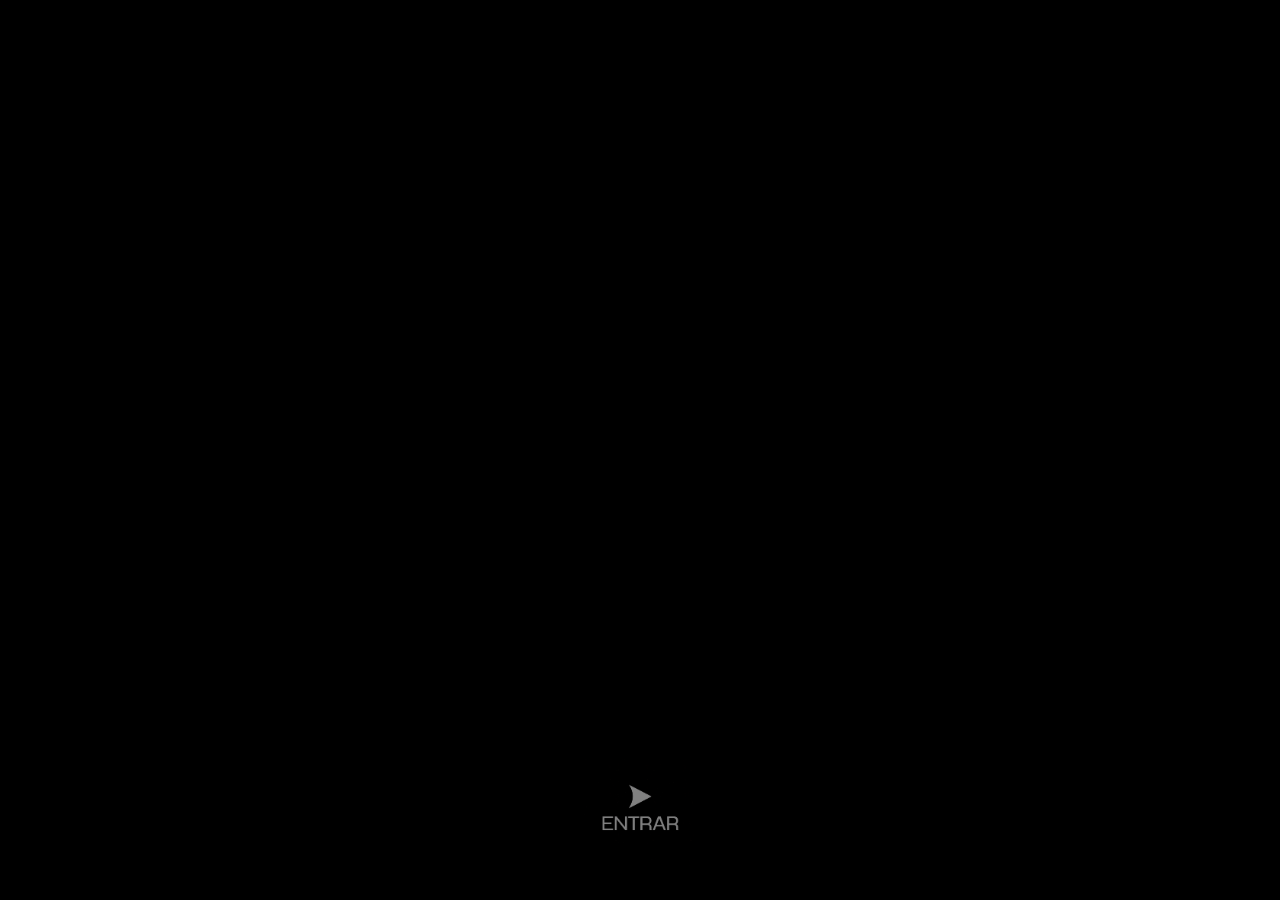
==== index.html @ 7813cb43 "dev: primeiro commit. site base a funcionar abrir index.html no browser" ====
<!DOCTYPE html>
<html lang="pt">
<head>
  <meta charset="UTF-8" />
  <meta name="viewport" content="width=device-width, initial-scale=1.0" />
  <title>Exposição Virtual</title>
  <meta name="description" content="Exposição virtual de um projeto académico." />
  <link rel="stylesheet" href="css/style.css" />
</head>
<body>

  <section class="entry-screen" id="entry-screen" aria-label="Entrada da exposição">
    <video class="entry-video" autoplay muted loop playsinline>
      <source src="PÁGINA DE ENTRADA - FIM.mp4?v=2" type="video/mp4" />
    </video>
    <div class="entry-overlay"></div>
    <button class="entry-button" id="entry-button" type="button" aria-label="Entrar na exposição">
      <img src="Ícone Entrar.png" alt="" />
    </button>
  </section>

  <div id="site-content" hidden>

  <!-- Navegação -->
  <header class="navbar">
    <a href="#home" class="logo">Exposição<span>.</span></a>
    <nav>
      <ul>
        <li><a href="#home">Início</a></li>
        <li><a href="#sobre">Sobre</a></li>
        <li><a href="#galeria">Galeria</a></li>
        <li><a href="#contacto">Contacto</a></li>
      </ul>
    </nav>
    <button class="nav-toggle" aria-label="Abrir menu">☰</button>
  </header>

  <!-- Hero com vídeo de fundo -->
  <section id="home" class="hero">
    <video class="hero-video" autoplay muted loop playsinline>
      <source src="PÁGINA DE ENTRADA - FIM.mp4?v=2" type="video/mp4" />
    </video>
    <div class="hero-overlay"></div>
    <div class="hero-content">
      <h1>Título da Exposição Virtual</h1>
      <p>Um projeto académico apresentado através de uma experiência imersiva.</p>
      <a href="#galeria" class="btn">Explorar a Galeria</a>
    </div>
  </section>

  <!-- Sobre o projeto -->
  <section id="sobre" class="section">
    <div class="container">
      <h2>Sobre o Projeto</h2>
      <p>
        Escreve aqui uma descrição do projeto académico: objetivos, contexto, autores,
        instituição e qualquer informação relevante para quem visita a exposição.
      </p>
    </div>
  </section>

  <!-- Galeria -->
  <section id="galeria" class="section section-alt">
    <div class="container">
      <h2>Galeria</h2>
      <p class="section-subtitle">Clica num item para veres em detalhe.</p>

      <div class="gallery">

        <article class="gallery-item" data-type="image" data-src="assets/images/obra1.jpg">
          <img src="assets/images/obra1-thumb.jpg" alt="Obra 1" loading="lazy" />
          <div class="gallery-caption">
            <h3>Peça 1</h3>
            <p>Breve descrição da peça.</p>
          </div>
        </article>

        <article class="gallery-item" data-type="video" data-src="assets/videos/obra2.mp4">
          <video muted loop playsinline preload="metadata">
            <source src="assets/videos/obra2.mp4#t=0.5" type="video/mp4" />
          </video>
          <div class="gallery-caption">
            <h3>Peça 2</h3>
            <p>Breve descrição em vídeo.</p>
          </div>
        </article>

        <article class="gallery-item" data-type="image" data-src="assets/images/obra3.jpg">
          <img src="assets/images/obra3-thumb.jpg" alt="Obra 3" loading="lazy" />
          <div class="gallery-caption">
            <h3>Peça 3</h3>
            <p>Breve descrição da peça.</p>
          </div>
        </article>

        <article class="gallery-item" data-type="text">
          <div class="gallery-text">
            <h3>Peça 4</h3>
            <p>
              Item apenas com texto, útil para notas curatoriais,
              citações ou explicações mais longas.
            </p>
          </div>
        </article>

      </div>
    </div>
  </section>

  <!-- Contacto / rodapé -->
  <section id="contacto" class="section">
    <div class="container">
      <h2>Contacto</h2>
      <p>Nome do(s) autor(es) · Instituição · email@exemplo.com</p>
    </div>
  </section>

  <footer class="footer">
    <p>&copy; 2026 Exposição Virtual — Projeto Académico</p>
  </footer>

  </div>

  <!-- Modal/Lightbox -->
  <div class="modal" id="modal">
    <button class="modal-close" id="modal-close" aria-label="Fechar">&times;</button>
    <div class="modal-content" id="modal-content"></div>
  </div>

  <script src="js/script.js"></script>
</body>
</html>
---- css/style.css ----
:root {
  --bg: #0b0b0d;
  --bg-alt: #141417;
  --text: #f2f2f2;
  --muted: #b3b3b3;
  --accent: #d4af37;
  --max-width: 1100px;
}

* {
  margin: 0;
  padding: 0;
  box-sizing: border-box;
}

html {
  scroll-behavior: smooth;
}

body {
  background: var(--bg);
  color: var(--text);
  font-family: 'Segoe UI', system-ui, sans-serif;
  line-height: 1.6;
}

a {
  color: inherit;
  text-decoration: none;
}

.entry-screen {
  position: relative;
  display: grid;
  place-items: center;
  width: 100%;
  min-height: 100vh;
  min-height: 100svh;
  overflow: hidden;
  background: #000;
}

.entry-screen[hidden],
#site-content[hidden] {
  display: none;
}

.entry-video,
.entry-overlay {
  position: absolute;
  inset: 0;
  width: 100%;
  height: 100%;
}

.entry-video {
  object-fit: cover;
}

.entry-overlay {
  background: rgba(0, 0, 0, 0.18);
  pointer-events: none;
}

.entry-button {
  position: absolute;
  top: 90%;
  left: 50%;
  z-index: 1;
  width: max(7vw, 12.5vh);
  aspect-ratio: 1;
  padding: 0;
  border: 0;
  background: transparent;
  cursor: pointer;
  transform: translate(-50%, -50%);
  transition: transform 0.2s ease;
}

.entry-button:hover {
  transform: translate(-50%, -50%) scale(1.05);
}

.entry-button:focus-visible {
  outline: 2px solid #fff;
  outline-offset: 4px;
}

.entry-button img {
  display: block;
  width: 100%;
  height: 100%;
  object-fit: contain;
  mix-blend-mode: screen;
}

.container {
  max-width: var(--max-width);
  margin: 0 auto;
  padding: 0 1.5rem;
}

/* Navbar */
.navbar {
  position: fixed;
  top: 0;
  left: 0;
  right: 0;
  display: flex;
  align-items: center;
  justify-content: space-between;
  padding: 1rem 2rem;
  background: rgba(11, 11, 13, 0.6);
  backdrop-filter: blur(8px);
  z-index: 100;
}

.logo {
  font-size: 1.3rem;
  font-weight: 700;
  letter-spacing: 1px;
}

.logo span {
  color: var(--accent);
}

.navbar nav ul {
  display: flex;
  gap: 2rem;
  list-style: none;
}

.navbar nav a {
  font-size: 0.95rem;
  opacity: 0.9;
  transition: opacity 0.2s;
}

.navbar nav a:hover {
  opacity: 1;
  color: var(--accent);
}

.nav-toggle {
  display: none;
  background: none;
  border: none;
  color: var(--text);
  font-size: 1.5rem;
  cursor: pointer;
}

/* Hero */
.hero {
  position: relative;
  height: 100vh;
  display: flex;
  align-items: center;
  justify-content: center;
  overflow: hidden;
  text-align: center;
}

.hero-video {
  position: absolute;
  top: 50%;
  left: 50%;
  min-width: 100%;
  min-height: 100%;
  width: auto;
  height: auto;
  transform: translate(-50%, -50%);
  object-fit: cover;
  z-index: 0;
}

.hero-overlay {
  position: absolute;
  inset: 0;
  background: linear-gradient(180deg, rgba(0,0,0,0.5), rgba(0,0,0,0.75));
  z-index: 1;
}

.hero-content {
  position: relative;
  z-index: 2;
  padding: 1.5rem;
}

.hero-content h1 {
  font-size: clamp(2rem, 5vw, 3.5rem);
  margin-bottom: 1rem;
}

.hero-content p {
  color: var(--muted);
  font-size: 1.1rem;
  margin-bottom: 2rem;
}

.btn {
  display: inline-block;
  padding: 0.8rem 2rem;
  border: 1px solid var(--accent);
  border-radius: 999px;
  color: var(--accent);
  font-weight: 600;
  transition: all 0.25s;
}

.btn:hover {
  background: var(--accent);
  color: #0b0b0d;
}

/* Sections */
.section {
  padding: 5rem 0;
}

.section-alt {
  background: var(--bg-alt);
}

.section h2 {
  font-size: 2rem;
  margin-bottom: 1rem;
}

.section-subtitle {
  color: var(--muted);
  margin-bottom: 2rem;
}

/* Gallery */
.gallery {
  display: grid;
  grid-template-columns: repeat(auto-fit, minmax(260px, 1fr));
  gap: 1.5rem;
}

.gallery-item {
  position: relative;
  border-radius: 10px;
  overflow: hidden;
  background: #1c1c20;
  cursor: pointer;
  aspect-ratio: 4 / 3;
  display: flex;
  align-items: flex-end;
}

.gallery-item img,
.gallery-item video {
  position: absolute;
  inset: 0;
  width: 100%;
  height: 100%;
  object-fit: cover;
  transition: transform 0.35s ease;
}

.gallery-item:hover img,
.gallery-item:hover video {
  transform: scale(1.06);
}

.gallery-caption {
  position: relative;
  z-index: 2;
  width: 100%;
  padding: 1rem;
  background: linear-gradient(0deg, rgba(0,0,0,0.85), transparent);
}

.gallery-caption h3 {
  font-size: 1.1rem;
}

.gallery-caption p {
  color: var(--muted);
  font-size: 0.9rem;
}

.gallery-text {
  padding: 1.5rem;
}

.gallery-text p {
  color: var(--muted);
}

/* Footer */
.footer {
  text-align: center;
  padding: 2rem;
  color: var(--muted);
  font-size: 0.85rem;
  background: var(--bg-alt);
}

/* Modal */
.modal {
  display: none;
  position: fixed;
  inset: 0;
  background: rgba(0, 0, 0, 0.92);
  z-index: 1000;
  align-items: center;
  justify-content: center;
  padding: 2rem;
}

.modal.active {
  display: flex;
}

.modal-content img,
.modal-content video {
  max-width: 90vw;
  max-height: 85vh;
  border-radius: 8px;
}

.modal-close {
  position: absolute;
  top: 1.5rem;
  right: 2rem;
  background: none;
  border: none;
  color: var(--text);
  font-size: 2.5rem;
  cursor: pointer;
  line-height: 1;
}

/* Responsive */
@media (max-width: 768px) {
  .navbar nav {
    position: absolute;
    top: 100%;
    left: 0;
    right: 0;
    background: var(--bg-alt);
    flex-direction: column;
    display: none;
  }

  .navbar nav.open {
    display: flex;
  }

  .navbar nav ul {
    flex-direction: column;
    padding: 1.5rem;
    gap: 1rem;
  }

  .nav-toggle {
    display: block;
  }
}
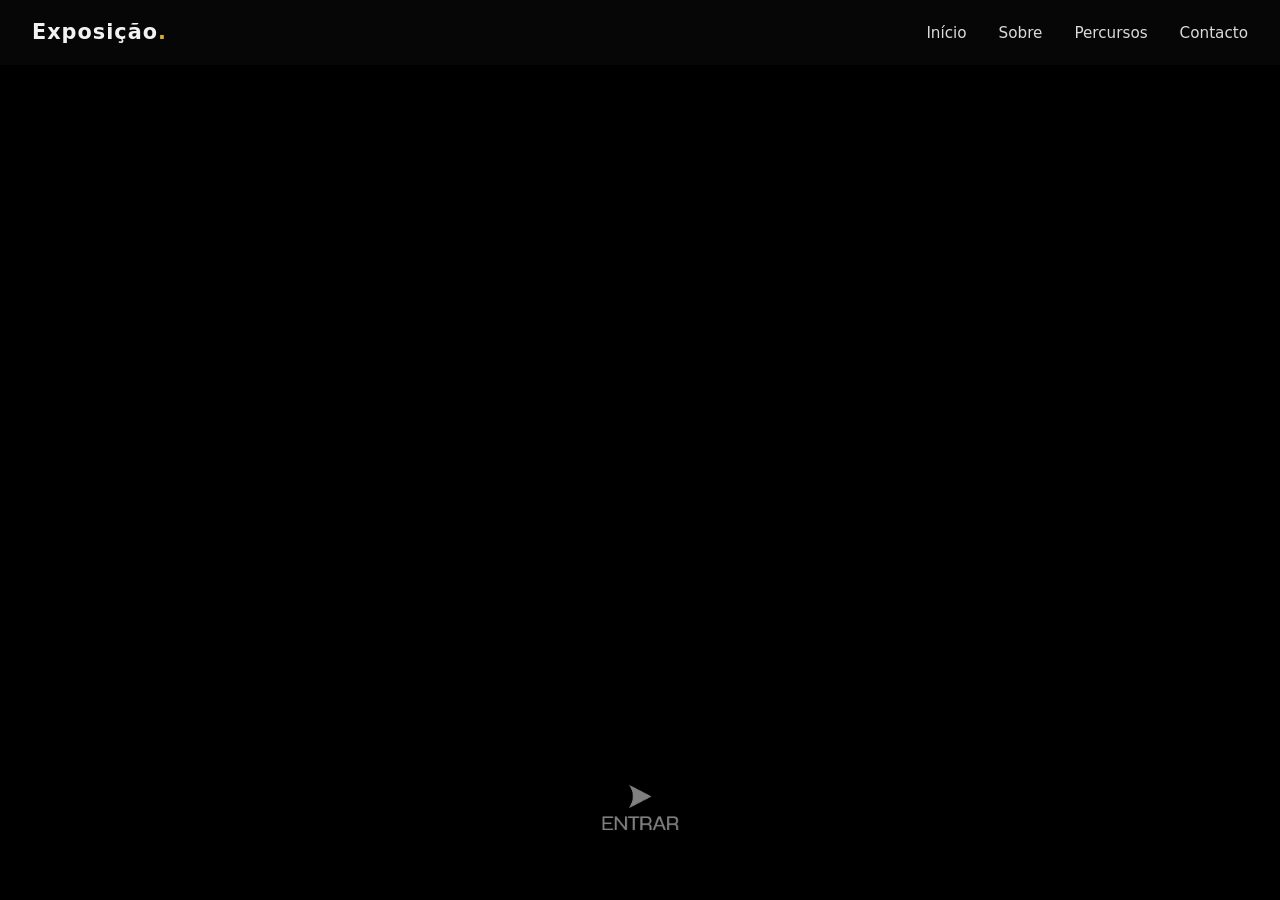
==== commit fec04996: "dev: website a funcionar falta separar página "sobre" da página "percursos"" ====
--- a/index.html
+++ b/index.html
@@ -1,5 +1,6 @@
 <!DOCTYPE html>
 <html lang="pt">
+
 <head>
   <meta charset="UTF-8" />
   <meta name="viewport" content="width=device-width, initial-scale=1.0" />
@@ -7,126 +8,103 @@
   <meta name="description" content="Exposição virtual de um projeto académico." />
   <link rel="stylesheet" href="css/style.css" />
 </head>
+
 <body>
 
   <section class="entry-screen" id="entry-screen" aria-label="Entrada da exposição">
     <video class="entry-video" autoplay muted loop playsinline>
-      <source src="PÁGINA DE ENTRADA - FIM.mp4?v=2" type="video/mp4" />
+      <source src="assets/videos/PÁGINA DE ENTRADA - FIM.mp4?v=2" type="video/mp4" />
     </video>
     <div class="entry-overlay"></div>
     <button class="entry-button" id="entry-button" type="button" aria-label="Entrar na exposição">
-      <img src="Ícone Entrar.png" alt="" />
+      <img src="assets/images/Ícone Entrar.png" alt="" />
     </button>
   </section>
 
+  <!-- Navegação -->
+  <header class="navbar">
+      <a href="#home" class="logo">Exposição<span>.</span></a>
+      <nav>
+        <ul>
+          <li><a href="#home">Início</a></li>
+          <li><a href="#sobre">Sobre</a></li>
+          <li><a href="#percursos">Percursos</a></li>
+          <li><a href="#contacto">Contacto</a></li>
+        </ul>
+      </nav>
+      <button class="nav-toggle" aria-label="Abrir menu">☰</button>
+  </header>
+
   <div id="site-content" hidden>
 
-  <!-- Navegação -->
-  <header class="navbar">
-    <a href="#home" class="logo">Exposição<span>.</span></a>
-    <nav>
-      <ul>
-        <li><a href="#home">Início</a></li>
-        <li><a href="#sobre">Sobre</a></li>
-        <li><a href="#galeria">Galeria</a></li>
-        <li><a href="#contacto">Contacto</a></li>
-      </ul>
-    </nav>
-    <button class="nav-toggle" aria-label="Abrir menu">☰</button>
-  </header>
+    <!-- Hero -->
+    <section id="home" class="hero">
+      <div class="hero-overlay"></div>
+      <div class="hero-content">
+        <h1>A ENCICLOPÉDIA</h1>
 
-  <!-- Hero com vídeo de fundo -->
-  <section id="home" class="hero">
-    <video class="hero-video" autoplay muted loop playsinline>
-      <source src="PÁGINA DE ENTRADA - FIM.mp4?v=2" type="video/mp4" />
-    </video>
-    <div class="hero-overlay"></div>
-    <div class="hero-content">
-      <h1>Título da Exposição Virtual</h1>
-      <p>Um projeto académico apresentado através de uma experiência imersiva.</p>
-      <a href="#galeria" class="btn">Explorar a Galeria</a>
+
+        <a href="#sobre" class="btn" id="start-visit" aria-controls="visit-content" aria-expanded="false">Iniciar a visita</a>
+      </div>
+      
+    </section>
+
+    <div id="visit-content" hidden>
+      <!-- Sobre o projeto -->
+      <section id="sobre" class="section">
+        <div class="container">
+          <h2>Sobre a Exposição</h2>
+          <p>Ao longo dos séculos, a enciclopédia afirmou-se como um dispositivo de organização do saber, orientado pelos
+            ideais de universalidade e progresso. Atualmente, assistimos à sua transformação associada à digitalização da
+            informação e a mudanças profundas nos modos de produção, validação e divulgação do conhecimento.</p>
+          <p>Entendendo a enciclopédia como um reflexo do “espírito do tempo e do lugar”, esta exposição apresenta a
+            história das enciclopédias e promove uma reflexão sobre as transformações do conhecimento e sobre o lugar das
+            enciclopédias, no mundo atual, enquanto objetos simultaneamente históricos e conceptuais.</p>
+        </div>
+      </section>
+
+      <!-- Percursos -->
+      <section id="percursos" class="section section-alt">
+        <div class="container">
+          <h2>Percursos</h2>
+          <p class="section-subtitle">Escolha como deseja conhecer as enciclopédias: por ordem cronológica na Linha do
+            Tempo ou por locais de edição em Países.</p>
+
+          <div class="gallery">
+            <article class="gallery-item" data-type="image" data-src="assets/images/obra1.jpg">
+              <img src="assets/images/obra1-thumb.jpg" alt="Obra 1" loading="lazy" />
+              <div class="gallery-caption">
+                <h3>Linha do Tempo</h3>
+              </div>
+            </article>
+
+            <article class="gallery-item" data-type="video" data-src="assets/videos/obra2.mp4">
+              <video muted loop playsinline preload="metadata">
+                <source src="assets/videos/obra2.mp4#t=0.5" type="video/mp4" />
+              </video>
+              <div class="gallery-caption">
+                <h3>Países</h3>
+              </div>
+            </article>
+          </div>
+        </div>
+      </section>
+
+      <!-- Contacto / rodapé -->
+      <section id="contacto" class="section">
+        <div class="container">
+          <h2>Contacto</h2>
+          <p>Nome do(s) autor(es) · Instituição · email@exemplo.com</p>
+        </div>
+      </section>
+
+      <footer class="footer">
+        <p>&copy; 2026 Exposição Virtual — Projeto Académico</p>
+      </footer>
     </div>
-  </section>
-
-  <!-- Sobre o projeto -->
-  <section id="sobre" class="section">
-    <div class="container">
-      <h2>Sobre o Projeto</h2>
-      <p>
-        Escreve aqui uma descrição do projeto académico: objetivos, contexto, autores,
-        instituição e qualquer informação relevante para quem visita a exposição.
-      </p>
-    </div>
-  </section>
-
-  <!-- Galeria -->
-  <section id="galeria" class="section section-alt">
-    <div class="container">
-      <h2>Galeria</h2>
-      <p class="section-subtitle">Clica num item para veres em detalhe.</p>
-
-      <div class="gallery">
-
-        <article class="gallery-item" data-type="image" data-src="assets/images/obra1.jpg">
-          <img src="assets/images/obra1-thumb.jpg" alt="Obra 1" loading="lazy" />
-          <div class="gallery-caption">
-            <h3>Peça 1</h3>
-            <p>Breve descrição da peça.</p>
-          </div>
-        </article>
-
-        <article class="gallery-item" data-type="video" data-src="assets/videos/obra2.mp4">
-          <video muted loop playsinline preload="metadata">
-            <source src="assets/videos/obra2.mp4#t=0.5" type="video/mp4" />
-          </video>
-          <div class="gallery-caption">
-            <h3>Peça 2</h3>
-            <p>Breve descrição em vídeo.</p>
-          </div>
-        </article>
-
-        <article class="gallery-item" data-type="image" data-src="assets/images/obra3.jpg">
-          <img src="assets/images/obra3-thumb.jpg" alt="Obra 3" loading="lazy" />
-          <div class="gallery-caption">
-            <h3>Peça 3</h3>
-            <p>Breve descrição da peça.</p>
-          </div>
-        </article>
-
-        <article class="gallery-item" data-type="text">
-          <div class="gallery-text">
-            <h3>Peça 4</h3>
-            <p>
-              Item apenas com texto, útil para notas curatoriais,
-              citações ou explicações mais longas.
-            </p>
-          </div>
-        </article>
-
-      </div>
-    </div>
-  </section>
-
-  <!-- Contacto / rodapé -->
-  <section id="contacto" class="section">
-    <div class="container">
-      <h2>Contacto</h2>
-      <p>Nome do(s) autor(es) · Instituição · email@exemplo.com</p>
-    </div>
-  </section>
-
-  <footer class="footer">
-    <p>&copy; 2026 Exposição Virtual — Projeto Académico</p>
-  </footer>
-
-  </div>
-
-  <!-- Modal/Lightbox -->
-  <div class="modal" id="modal">
-    <button class="modal-close" id="modal-close" aria-label="Fechar">&times;</button>
-    <div class="modal-content" id="modal-content"></div>
   </div>
 
   <script src="js/script.js"></script>
 </body>
-</html>
+
+</html>
--- a/css/style.css
+++ b/css/style.css
@@ -162,19 +162,6 @@
   text-align: center;
 }
 
-.hero-video {
-  position: absolute;
-  top: 50%;
-  left: 50%;
-  min-width: 100%;
-  min-height: 100%;
-  width: auto;
-  height: auto;
-  transform: translate(-50%, -50%);
-  object-fit: cover;
-  z-index: 0;
-}
-
 .hero-overlay {
   position: absolute;
   inset: 0;
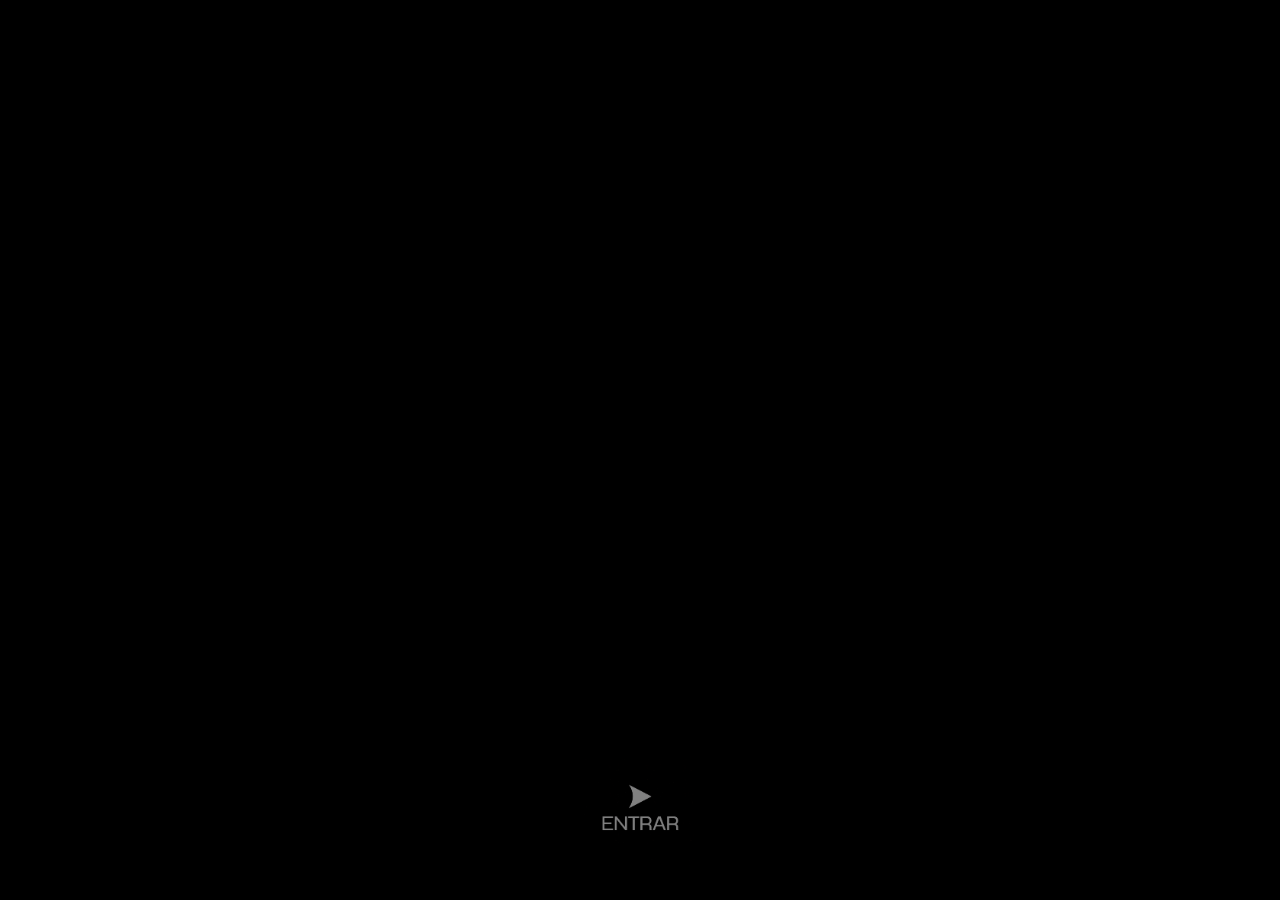
==== commit cdc8b94b: "dev: Tudo pronto até percursos" ====
--- a/index.html
+++ b/index.html
@@ -21,20 +21,6 @@
     </button>
   </section>
 
-  <!-- Navegação -->
-  <header class="navbar">
-      <a href="#home" class="logo">Exposição<span>.</span></a>
-      <nav>
-        <ul>
-          <li><a href="#home">Início</a></li>
-          <li><a href="#sobre">Sobre</a></li>
-          <li><a href="#percursos">Percursos</a></li>
-          <li><a href="#contacto">Contacto</a></li>
-        </ul>
-      </nav>
-      <button class="nav-toggle" aria-label="Abrir menu">☰</button>
-  </header>
-
   <div id="site-content" hidden>
 
     <!-- Hero -->
@@ -44,64 +30,11 @@
         <h1>A ENCICLOPÉDIA</h1>
 
 
-        <a href="#sobre" class="btn" id="start-visit" aria-controls="visit-content" aria-expanded="false">Iniciar a visita</a>
+        <a href="sobre.html" class="btn">Iniciar a visita</a>
       </div>
       
     </section>
 
-    <div id="visit-content" hidden>
-      <!-- Sobre o projeto -->
-      <section id="sobre" class="section">
-        <div class="container">
-          <h2>Sobre a Exposição</h2>
-          <p>Ao longo dos séculos, a enciclopédia afirmou-se como um dispositivo de organização do saber, orientado pelos
-            ideais de universalidade e progresso. Atualmente, assistimos à sua transformação associada à digitalização da
-            informação e a mudanças profundas nos modos de produção, validação e divulgação do conhecimento.</p>
-          <p>Entendendo a enciclopédia como um reflexo do “espírito do tempo e do lugar”, esta exposição apresenta a
-            história das enciclopédias e promove uma reflexão sobre as transformações do conhecimento e sobre o lugar das
-            enciclopédias, no mundo atual, enquanto objetos simultaneamente históricos e conceptuais.</p>
-        </div>
-      </section>
-
-      <!-- Percursos -->
-      <section id="percursos" class="section section-alt">
-        <div class="container">
-          <h2>Percursos</h2>
-          <p class="section-subtitle">Escolha como deseja conhecer as enciclopédias: por ordem cronológica na Linha do
-            Tempo ou por locais de edição em Países.</p>
-
-          <div class="gallery">
-            <article class="gallery-item" data-type="image" data-src="assets/images/obra1.jpg">
-              <img src="assets/images/obra1-thumb.jpg" alt="Obra 1" loading="lazy" />
-              <div class="gallery-caption">
-                <h3>Linha do Tempo</h3>
-              </div>
-            </article>
-
-            <article class="gallery-item" data-type="video" data-src="assets/videos/obra2.mp4">
-              <video muted loop playsinline preload="metadata">
-                <source src="assets/videos/obra2.mp4#t=0.5" type="video/mp4" />
-              </video>
-              <div class="gallery-caption">
-                <h3>Países</h3>
-              </div>
-            </article>
-          </div>
-        </div>
-      </section>
-
-      <!-- Contacto / rodapé -->
-      <section id="contacto" class="section">
-        <div class="container">
-          <h2>Contacto</h2>
-          <p>Nome do(s) autor(es) · Instituição · email@exemplo.com</p>
-        </div>
-      </section>
-
-      <footer class="footer">
-        <p>&copy; 2026 Exposição Virtual — Projeto Académico</p>
-      </footer>
-    </div>
   </div>
 
   <script src="js/script.js"></script>
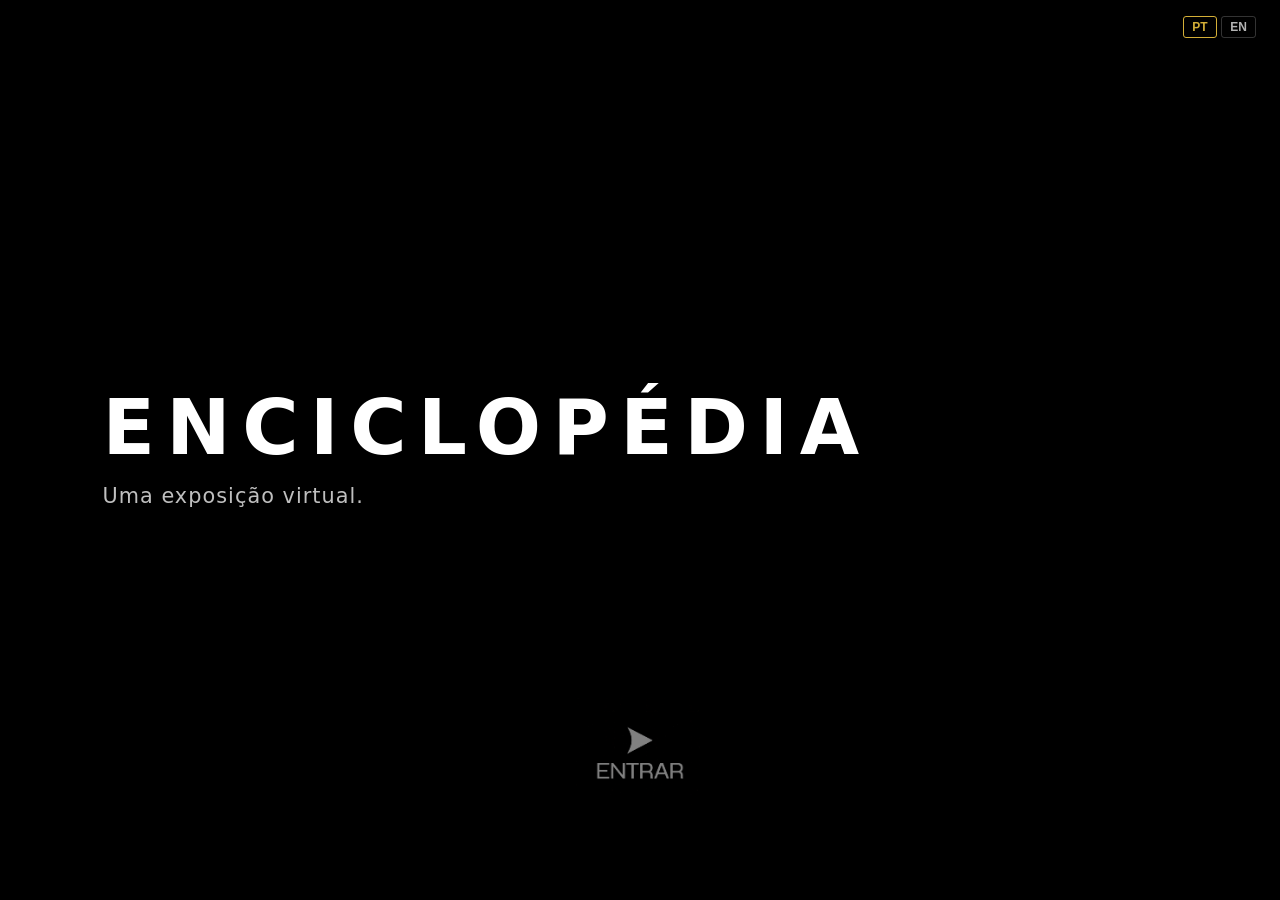
==== commit 059052f2: "dev: site pronto para publicar O código das traduções, principamente, está um nojo. Eu não patrocino" ====
--- a/index.html
+++ b/index.html
@@ -16,8 +16,14 @@
       <source src="assets/videos/PÁGINA DE ENTRADA - FIM.mp4?v=2" type="video/mp4" />
     </video>
     <div class="entry-overlay"></div>
-    <button class="entry-button" id="entry-button" type="button" aria-label="Entrar na exposição">
-      <img src="assets/images/Ícone Entrar.png" alt="" />
+    <div class="entry-content">
+      <h1 class="entry-title" data-pt="Enciclopédia" data-en="Encyclopaedia">Enciclopédia</h1>
+      <p class="entry-subtitle" data-pt="Uma exposição virtual." data-en="A virtual exhibition.">Uma exposição virtual.</p>
+    </div>
+    <button class="entry-button" id="entry-button" type="button" aria-label="Entrar">
+      <img src="assets/images/Ícone Entrar.png" alt="Entrar"
+           data-pt-src="assets/images/Ícone Entrar.png"
+           data-en-src="assets/images/ENTER.png" />
     </button>
   </section>
 
@@ -27,17 +33,20 @@
     <section id="home" class="hero">
       <div class="hero-overlay"></div>
       <div class="hero-content">
-        <h1>A ENCICLOPÉDIA</h1>
-
-
-        <a href="sobre.html" class="btn">Iniciar a visita</a>
+        <h1 data-pt="A ENCICLOPÉDIA" data-en="THE ENCYCLOPAEDIA">A ENCICLOPÉDIA</h1>
+        <a href="sobre.html" class="btn" data-pt="Iniciar a visita" data-en="Start the visit">Iniciar a visita</a>
       </div>
-      
     </section>
 
   </div>
 
+  <div class="lang-switcher" id="lang-switcher-entry">
+    <button class="lang-btn lang-active" data-lang="pt">PT</button>
+    <button class="lang-btn" data-lang="en">EN</button>
+  </div>
+
   <script src="js/script.js"></script>
+  <script src="js/i18n.js"></script>
 </body>
 
-</html>+</html>
--- a/css/style.css
+++ b/css/style.css
@@ -58,27 +58,55 @@
 }
 
 .entry-overlay {
-  background: rgba(0, 0, 0, 0.18);
+  background: rgba(0, 0, 0, 0.35);
   pointer-events: none;
+}
+
+.entry-content {
+  position: relative;
+  z-index: 1;
+  display: flex;
+  flex-direction: column;
+  align-items: flex-start;
+  text-align: left;
+  padding: 0 clamp(2rem, 8vw, 8rem);
+  width: 100%;
+}
+
+.entry-title {
+  font-size: clamp(2.4rem, 6vw, 5rem);
+  font-weight: 900;
+  letter-spacing: 0.15em;
+  text-transform: uppercase;
+  color: #fff;
+  line-height: 1.1;
+}
+
+.entry-subtitle {
+  font-size: clamp(0.95rem, 2vw, 1.3rem);
+  font-weight: 300;
+  color: rgba(255, 255, 255, 0.75);
+  margin-top: 0.6rem;
+  letter-spacing: 0.05em;
 }
 
 .entry-button {
   position: absolute;
-  top: 90%;
+  bottom: 5rem;
   left: 50%;
+  transform: translateX(-50%);
   z-index: 1;
-  width: max(7vw, 12.5vh);
+  width: clamp(6rem, 10vw, 9rem);
   aspect-ratio: 1;
   padding: 0;
-  border: 0;
+  border: none;
   background: transparent;
   cursor: pointer;
-  transform: translate(-50%, -50%);
   transition: transform 0.2s ease;
 }
 
 .entry-button:hover {
-  transform: translate(-50%, -50%) scale(1.05);
+  transform: translateX(-50%) scale(1.08);
 }
 
 .entry-button:focus-visible {
@@ -91,7 +119,6 @@
   width: 100%;
   height: 100%;
   object-fit: contain;
-  mix-blend-mode: screen;
 }
 
 .container {
@@ -149,6 +176,42 @@
   color: var(--text);
   font-size: 1.5rem;
   cursor: pointer;
+}
+
+.lang-switcher {
+  display: flex;
+  gap: 0.3rem;
+  margin-left: 1.5rem;
+}
+
+.lang-switcher[id="lang-switcher-entry"] {
+  position: fixed;
+  top: 1rem;
+  right: 1.5rem;
+  z-index: 101;
+  margin-left: 0;
+}
+
+.lang-btn {
+  background: none;
+  border: 1px solid rgba(255, 255, 255, 0.2);
+  color: var(--muted);
+  font-size: 0.75rem;
+  font-weight: 600;
+  padding: 0.2rem 0.5rem;
+  border-radius: 3px;
+  cursor: pointer;
+  transition: color 0.2s, border-color 0.2s;
+}
+
+.lang-btn:hover {
+  color: var(--text);
+  border-color: var(--accent);
+}
+
+.lang-btn.lang-active {
+  color: var(--accent);
+  border-color: var(--accent);
 }
 
 /* Hero */
@@ -262,12 +325,19 @@
 }
 
 .gallery-caption h3 {
-  font-size: 1.1rem;
+  font-size: 1.8rem;
+  transition: color 0.2s;
 }
 
 .gallery-caption p {
   color: var(--muted);
-  font-size: 0.9rem;
+  font-size: 1.2rem;
+  transition: color 0.2s;
+}
+
+.gallery-item:hover .gallery-caption h3,
+.gallery-item:hover .gallery-caption p {
+  color: var(--accent, #d4af37);
 }
 
 .gallery-text {
@@ -347,4 +417,9 @@
   .nav-toggle {
     display: block;
   }
-}
+
+  .lang-switcher {
+    margin-left: auto;
+    margin-right: 1rem;
+  }
+}
